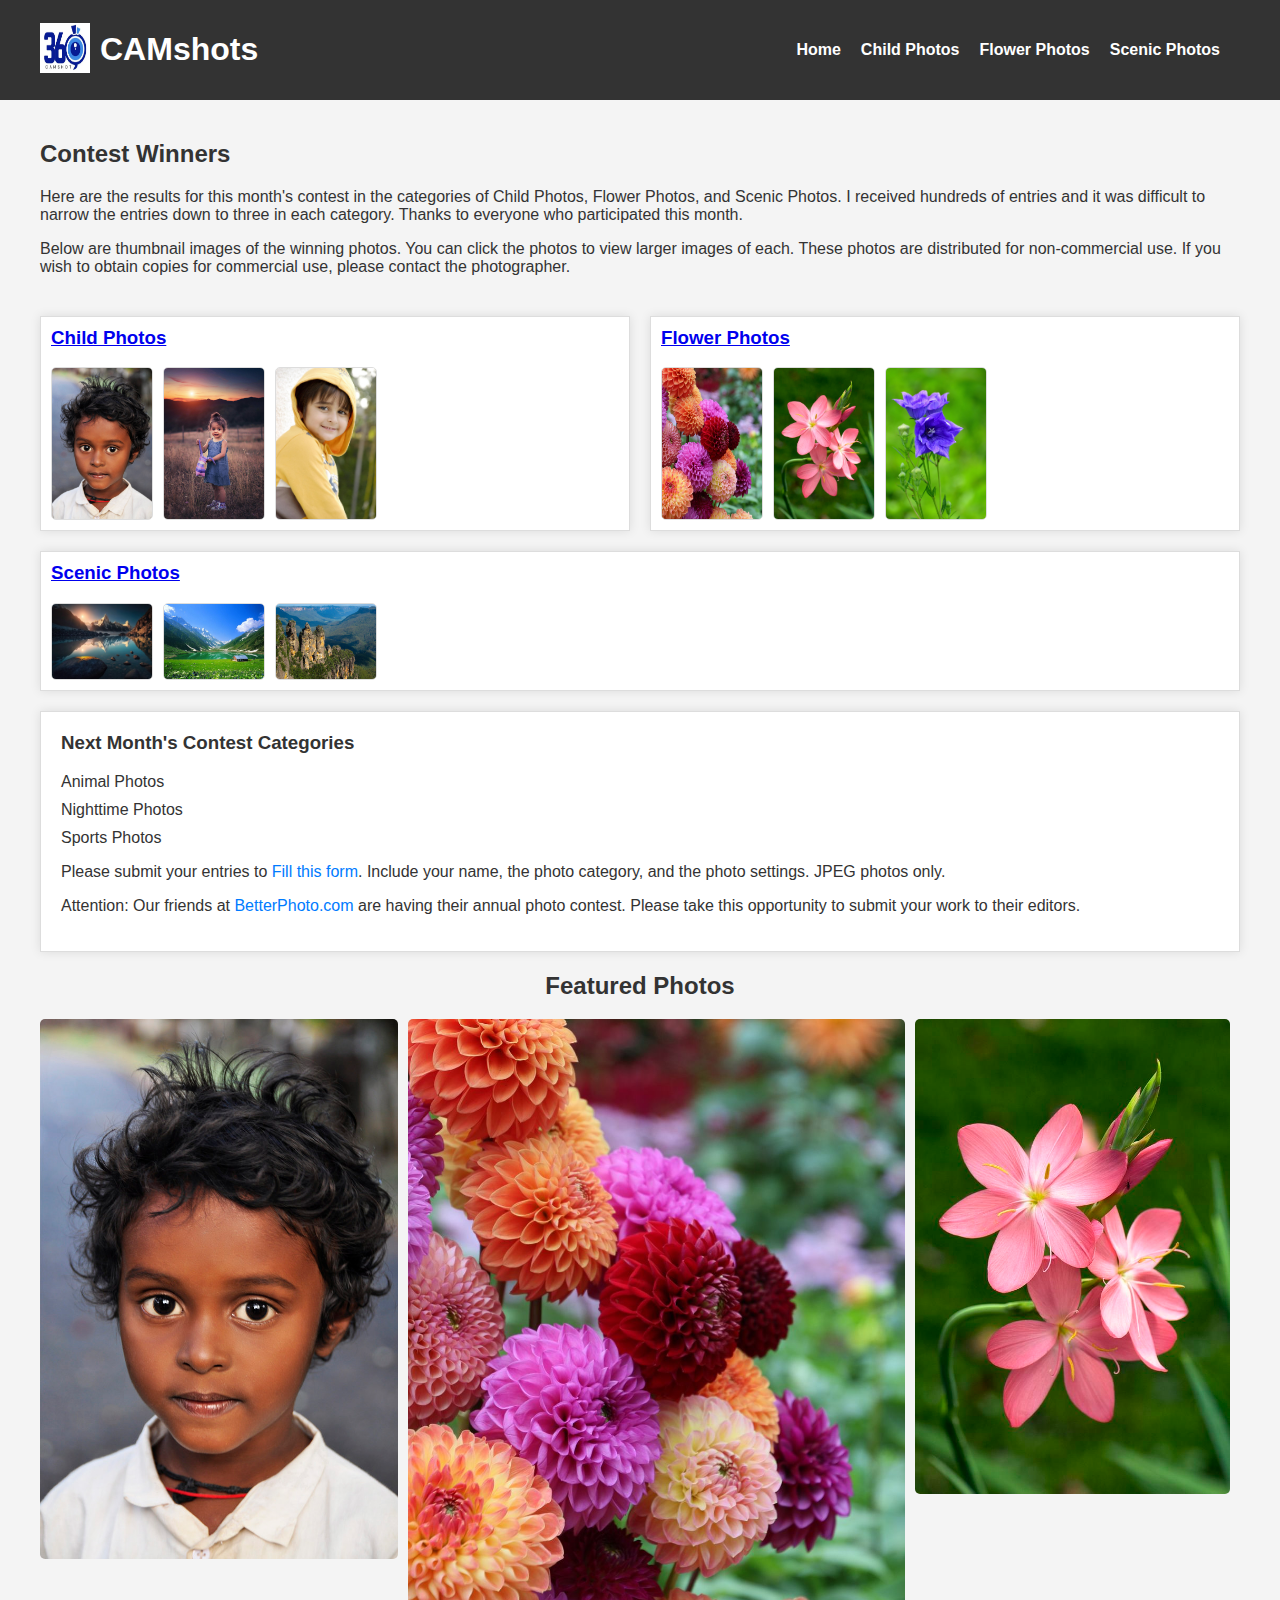
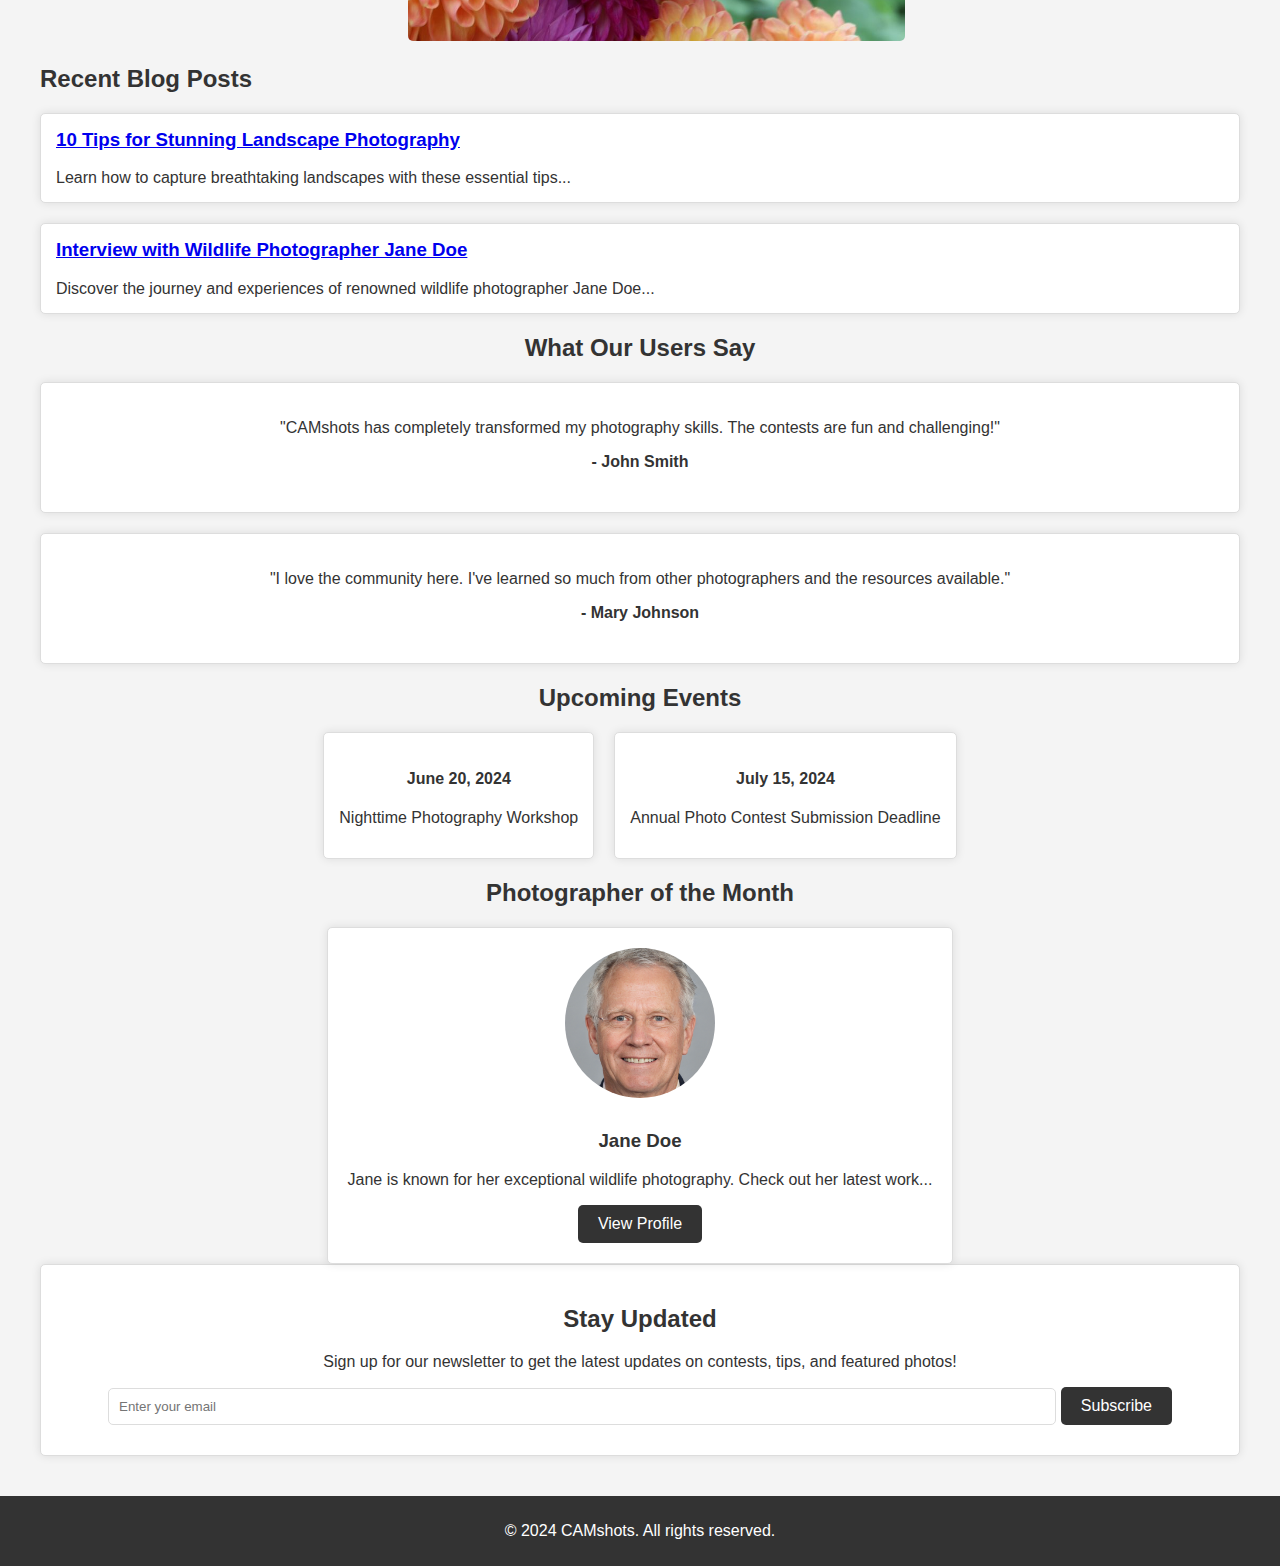
==== index.html @ e2c024f7 "Add files via upload" ====
<!-- This website created by Melbourne Group2 -->
<!DOCTYPE html>
<html lang="en">
<head>
    <meta charset="UTF-8">
    <meta name="viewport" content="width=device-width, initial-scale=1.0">
    <title>CAMshots Photo Contest</title>
    <link rel="stylesheet" href="styles.css">
</head>
<body>
    <header>
        <!-- Logo section -->
        <div class="container">
            <div class="logo">
                <a href="index.html"> 
                    <img src="CAMshot_logo.png" alt="CAMshots Logo">
                  </a>
                <h1>CAMshots</h1>
            </div>
            <!-- Menu section -->
            <nav>
                <ul>
                  <li><a href="index.html">Home</a></li>
                  <li><a href="child_photos.html">Child Photos</a></li>
                  <li><a href="flower_photos.html">Flower Photos</a></li>
                  <li><a href="scenic_photos.html">Scenic Photos</a></li>
                </ul>
              </nav>
        </div>
    </header>
    <!-- Main Body Section-->
    <main>
        <div class="container">
            <section class="intro">
                <h2>Contest Winners</h2>
                <p>Here are the results for this month's contest in the categories of Child Photos, Flower Photos, and Scenic Photos. I received hundreds of entries and it was difficult to narrow the entries down to three in each category. Thanks to everyone who participated this month.</p>
                <p>Below are thumbnail images of the winning photos. You can click the photos to view larger images of each. These photos are distributed for non-commercial use. If you wish to obtain copies for commercial use, please contact the photographer.</p>
            </section>
            
            <section class="categories">
                <div class="category">
                    <h3><a href="child_photos.html">Child Photos</a></h3>
                    <div class="thumbnails">
                        <img src="child1.jpeg" alt="Child Photo 1">
                        <img src="child2.jpeg" alt="Child Photo 2">
                        <img src="child3.jpeg" alt="Child Photo 3">
                    </div>
                </div>
                <div class="category">
                    <h3><a href="flower_photos.html">Flower Photos</a></h3>
                    <div class="thumbnails">
                        <img src="flower1.jpeg" alt="Flower Photo 1">
                        <img src="flower2.jpeg" alt="Flower Photo 2">
                        <img src="flower3.jpeg" alt="Flower Photo 3">
                    </div>
                </div>
                <div class="category">
                    <h3><a href="scenic_photos.html">Scenic Photos</a></h3>
                    <div class="thumbnails">
                        <img src="Scenic1.jpeg" alt="Scenic Photo 1">
                        <img src="Scenic2.jpeg" alt="Scenic Photo 2">
                        <img src="Scenic3.jpeg" alt="Scenic Photo 3">
                    </div>
                </div>
            </section>
            
            <aside class="next-contest">
                <h3>Next Month's Contest Categories</h3>
                <ul>
                    <li>Animal Photos</li>
                    <li>Nighttime Photos</li>
                    <li>Sports Photos</li>
                </ul>
                <p>Please submit your entries to <a href="submit_photo.html">Fill this form</a>. Include your name, the photo category, and the photo settings. JPEG photos only.</p>
                <p>Attention: Our friends at <a href="https://www.betterphoto.com" target="_blank">BetterPhoto.com</a> are having their annual photo contest. Please take this opportunity to submit your work to their editors.</p>
            </aside>
        </div>
        <div class="container">
            <!-- Featured Photos Carousel -->
            <section class="carousel">
                <h2>Featured Photos</h2>
                <div class="carousel-container">
                    <!-- carousel items here -->
                    <div class="carousel-item"><img src="child1.jpeg" alt="Featured Photo 1"></div>
                    <div class="carousel-item"><img src="flower1.jpeg" alt="Featured Photo 2"></div>
                    <div class="carousel-item"><img src="flower2.jpeg" alt="Featured Photo 3"></div>
                </div>
            </section>

            <!-- Recent Blog Posts -->
            <section class="blog-posts">
                <h2>Recent Blog Posts</h2>
                <div class="blog-container">
                    <div class="blog-post">
                        <h3><a href="#">10 Tips for Stunning Landscape Photography</a></h3>
                        <p>Learn how to capture breathtaking landscapes with these essential tips...</p>
                    </div>
                    <div class="blog-post">
                        <h3><a href="#">Interview with Wildlife Photographer Jane Doe</a></h3>
                        <p>Discover the journey and experiences of renowned wildlife photographer Jane Doe...</p>
                    </div>
                </div>
            </section>

            <!-- User Review/testimonials -->
            <section class="testimonials">
                <h2>What Our Users Say</h2>
                <div class="testimonial">
                    <p>"CAMshots has completely transformed my photography skills. The contests are fun and challenging!"</p>
                    <h4>- John Smith</h4>
                </div>
                <div class="testimonial">
                    <p>"I love the community here. I've learned so much from other photographers and the resources available."</p>
                    <h4>- Mary Johnson</h4>
                </div>
            </section>

            <!-- Upcoming Events Calendar -->
            <section class="events">
                <h2>Upcoming Events</h2>
                <div class="calendar">
                    <div class="event">
                        <h4>June 20, 2024</h4>
                        <p>Nighttime Photography Workshop</p>
                    </div>
                    <div class="event">
                        <h4>July 15, 2024</h4>
                        <p>Annual Photo Contest Submission Deadline</p>
                    </div>
                </div>
            </section>

            <!-- Photographer of the Month -->
            <section class="photographer-month">
                <h2>Photographer of the Month</h2>
                <div class="photographer-profile">
                    <img src="person1.jpeg" alt="Photographer of the Month">
                    <h3>Jane Doe</h3>
                    <p>Jane is known for her exceptional wildlife photography. Check out her latest work...</p>
                    <a href="photographer_profile.html" class="button">View Profile</a>
                </div>
            </section>

            <!-- Newsletter Signup -->
            <section class="newsletter">
                <h2>Stay Updated</h2>
                <p>Sign up for our newsletter to get the latest updates on contests, tips, and featured photos!</p>
                <form action="thank_you.html" method="POST">
                    <input type="email" name="email" placeholder="Enter your email" required>
                    <button type="submit">Subscribe</button>
                </form>
            </section>
        </div>
    </main>
    <footer>
        <div class="container">
            <p>&copy; 2024 CAMshots. All rights reserved.</p>
        </div>
    </footer>
</body>
</html>
---- styles.css ----
/* Reset and basic styling */
body {
    font-family: Arial, sans-serif;
    margin: 0;
    padding: 0;
    background-color: #f4f4f4;
    color: #333;
}

.container {
    max-width: 1200px;
    margin: 0 auto;
    padding: 0 20px;
}

/* Header styles */
header {
    background-color: #333;
    color: #fff;
    padding: 10px 0;
}

header .container {
    display: flex;
    justify-content: space-between;
    align-items: center;
}

header .logo {
    display: flex;
    align-items: center;
}

header .logo img {
    width: 50px;
    height: 50px;
    margin-right: 10px;
}

header nav ul {
    list-style: none;
    padding: 0;
    margin: 0;
    display: flex;
}

header nav ul li {
    margin-right: 20px;
}

header nav ul li a {
    text-decoration: none;
    color: #fff;
    font-weight: bold;
}

header nav ul li a:hover {
    color: #ff9800;
}

/* Main content styles */
main {
    padding: 20px 0;
}

.intro {
    margin-bottom: 40px;
}

.categories {
    display: flex;
    flex-wrap: wrap;
    gap: 20px;
}

.category {
    flex: 1 1 calc(33.333% - 20px);
    background-color: #fff;
    border: 1px solid #ddd;
    padding: 10px;
    box-shadow: 0 0 10px rgba(0, 0, 0, 0.1);
}

.category h3 {
    margin-top: 0;
}

.thumbnails {
    display: flex;
    flex-wrap: wrap;
    gap: 10px;
}

.thumbnails img {
    width: 100%;
    max-width: 100px;
    height: auto;
    border: 1px solid #ddd;
    border-radius: 5px;
    transition: transform 0.3s;
}

.thumbnails img:hover {
    transform: scale(1.05);
}

.next-contest {
    background-color: #fff;
    border: 1px solid #ddd;
    padding: 20px;
    box-shadow: 0 0 10px rgba(0, 0, 0, 0.1);
    margin-top: 20px;
}

.next-contest h3 {
    margin-top: 0;
}

.next-contest ul {
    list-style: none;
    padding: 0;
}

.next-contest ul li {
    margin-bottom: 10px;
}

.next-contest a {
    color: #007bff;
    text-decoration: none;
}

.next-contest a:hover {
    text-decoration: underline;
}

/* Footer styles */
footer {
    background-color: #333;
    color: #fff;
    text-align: center;
    padding: 10px 0;
    margin-top: 20px;
}

/* Additional styles (assuming they are part of the consolidated CSS) */
.section {
    margin-bottom: 40px;
}

.gallery {
    display: flex;
    flex-wrap: wrap;
    gap: 20px;
}

.gallery img {
    width: 100%;
    max-width: 300px;
    height: auto;
    border: 1px solid #ddd;
    border-radius: 5px;
    transition: transform 0.3s;
}

.gallery img:hover {
    transform: scale(1.05);
}

.submit-photo {
    background-color: #fff;
    border: 1px solid #ddd;
    padding: 20px;
    box-shadow: 0 0 10px rgba(0, 0, 0, 0.1);
    margin-top: 20px;
}

.submit-photo h2 {
    margin-top: 0;
}

.form-group {
    margin-bottom: 20px;
}

.form-group label {
    display: block;
    margin-bottom: 5px;
    font-weight: bold;
}

.form-group input,
.form-group select,
.form-group textarea {
    width: 100%;
    padding: 10px;
    border: 1px solid #ddd;
    border-radius: 5px;
    box-sizing: border-box;
}

.form-group input[type="file"] {
    padding: 3px;
}

button {
    background-color: #333;
    color: #fff;
    padding: 10px 20px;
    border: none;
    border-radius: 5px;
    cursor: pointer;
    font-size: 16px;
}

button:hover {
    background-color: #ff9800;
}

/* Specific section styles */
.carousel {
    text-align: center;
}

.carousel-container {
    display: flex;
    overflow-x: scroll;
}

.carousel-item {
    min-width: 300px;
    margin-right: 10px;
}

.carousel-item img {
    width: 100%;
    height: auto;
    border-radius: 5px;
}

.blog-container {
    display: flex;
    flex-wrap: wrap;
    gap: 20px;
}

.blog-post {
    background-color: #fff;
    padding: 15px;
    border: 1px solid #ddd;
    border-radius: 5px;
    flex: 1 1 calc(50% - 20px);
    box-shadow: 0 0 10px rgba(0, 0, 0, 0.1);
}

.blog-post h3 {
    margin-top: 0;
}

.blog-post p {
    margin-bottom: 0;
}

.testimonials {
    text-align: center;
}

.testimonial {
    background-color: #fff;
    padding: 20px;
    border: 1px solid #ddd;
    border-radius: 5px;
    box-shadow: 0 0 10px rgba(0, 0, 0, 0.1);
    margin-bottom: 20px;
}

.testimonial h4 {
    margin-top: 10px;
    font-weight: bold;
}

.events {
    text-align: center;
}

.calendar {
    display: flex;
    flex-wrap: wrap;
    gap: 20px;
    justify-content: center;
}

.event {
    background-color: #fff;
    padding: 15px;
    border: 1px solid #ddd;
    border-radius: 5px;
    box-shadow: 0 0 10px rgba(0, 0, 0, 0.1);
}

.photographer-month {
    text-align: center;
}

.photographer-profile {
    background-color: #fff;
    padding: 20px;
    border: 1px solid #ddd;
    border-radius: 5px;
    box-shadow: 0 0 10px rgba(0, 0, 0, 0.1);
    display: inline-block;
}

.photographer-profile img {
    width: 150px;
    height: 150px;
    border-radius: 50%;
    margin-bottom: 10px;
}

.newsletter {
    text-align: center;
    background-color: #fff;
    padding: 20px;
    border: 1px solid #ddd;
    border-radius: 5px;
    box-shadow: 0 0 10px rgba(0, 0, 0, 0.1);
}

.newsletter input[type="email"] {
    width: 80%;
    padding: 10px;
    border: 1px solid #ddd;
    border-radius: 5px;
    margin-bottom: 10px;
}

/* Button styles */
.button {
    background-color: #333;
    color: #fff;
    padding: 10px 20px;
    border: none;
    border-radius: 5px;
    cursor: pointer;
    font-size: 16px;
    text-decoration: none;
    display: inline-block;
}

.button:hover {
    background-color: #ff9800;
}
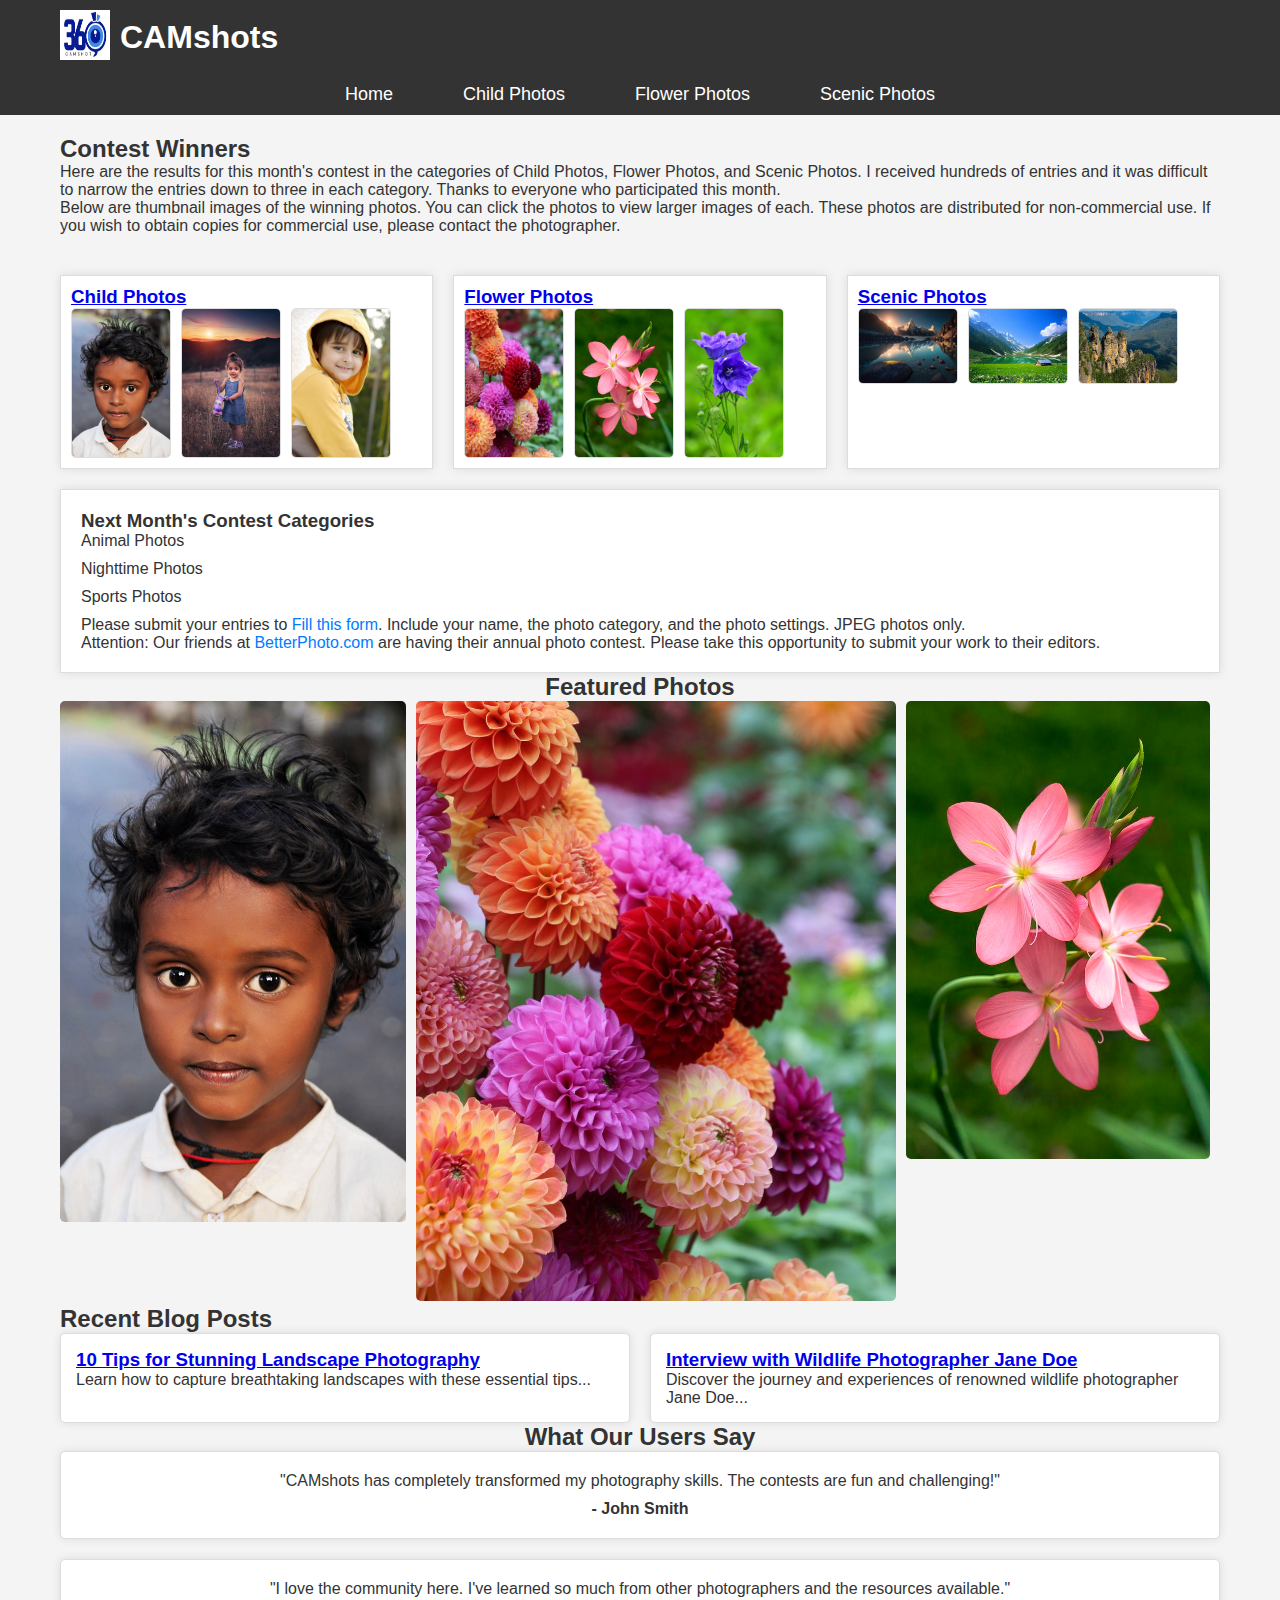
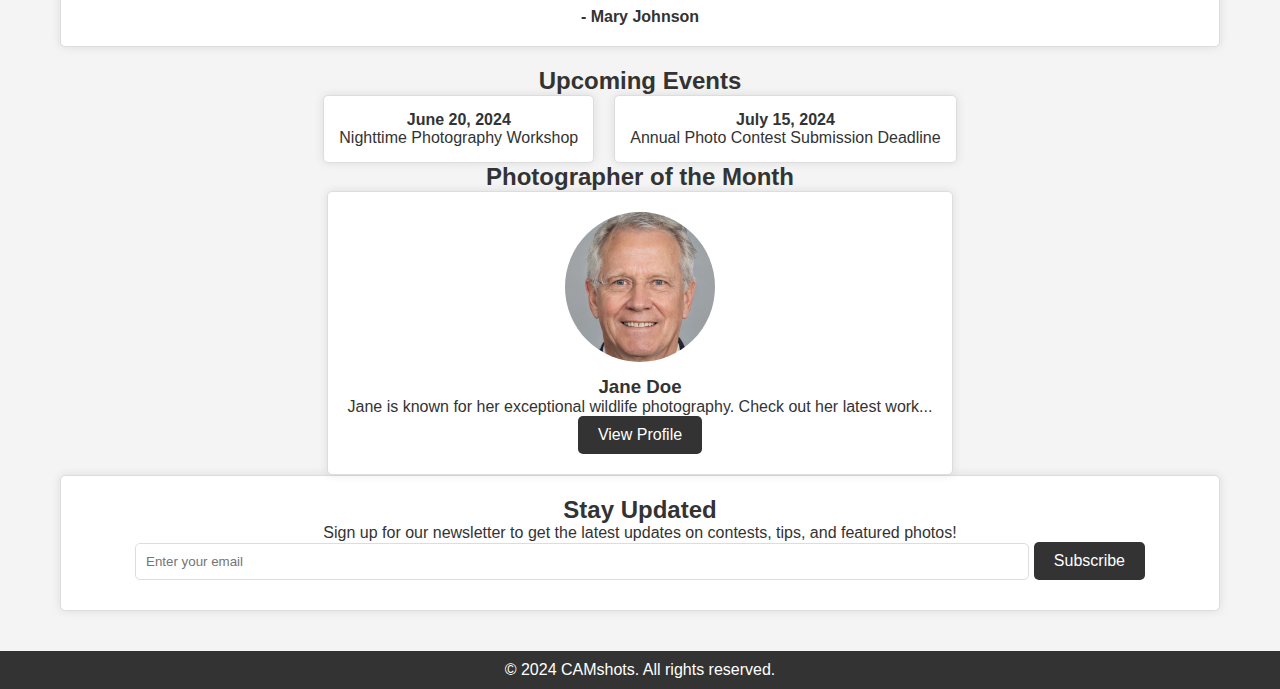
==== commit 2a1e4837: "Add files via upload" ====
--- a/index.html
+++ b/index.html
@@ -17,17 +17,16 @@
                   </a>
                 <h1>CAMshots</h1>
             </div>
-            <!-- Menu section -->
-            <nav>
-                <ul>
-                  <li><a href="index.html">Home</a></li>
-                  <li><a href="child_photos.html">Child Photos</a></li>
-                  <li><a href="flower_photos.html">Flower Photos</a></li>
-                  <li><a href="scenic_photos.html">Scenic Photos</a></li>
-                </ul>
-              </nav>
         </div>
     </header>
+    <nav>
+        <ul>
+            <li><a href="index.html">Home</a></li>
+            <li><a href="child_photos.html">Child Photos</a></li>
+            <li><a href="flower_photos.html">Flower Photos</a></li>
+            <li><a href="scenic_photos.html">Scenic Photos</a></li>
+        </ul>
+    </nav>
     <!-- Main Body Section-->
     <main>
         <div class="container">
--- a/styles.css
+++ b/styles.css
@@ -53,6 +53,54 @@
     color: #fff;
     font-weight: bold;
 }
+/* General reset for margin and padding */
+* {
+    margin: 0;
+    padding: 0;
+    box-sizing: border-box;
+}
+
+/* Styling for the navigation bar */
+nav {
+    background-color: #333;
+    padding: 10px 0;
+}
+
+nav ul {
+    list-style: none;
+    display: flex;
+    justify-content: center;
+}
+
+nav ul li {
+    margin: 0 15px;
+}
+
+nav ul li a {
+    text-decoration: none;
+    color: white;
+    font-size: 18px;
+    padding: 10px 20px;
+    transition: background-color 0.3s, color 0.3s;
+}
+
+nav ul li a:hover {
+    background-color: #555;
+    color: #ffcc00;
+    border-radius: 5px;
+}
+
+/* Responsive Design for smaller screens */
+@media (max-width: 600px) {
+    nav ul {
+        flex-direction: column;
+    }
+
+    nav ul li {
+        margin: 10px 0;
+    }
+}
+
 
 header nav ul li a:hover {
     color: #ff9800;
@@ -146,6 +194,7 @@
 /* Additional styles (assuming they are part of the consolidated CSS) */
 .section {
     margin-bottom: 40px;
+    float: right;
 }
 
 .gallery {
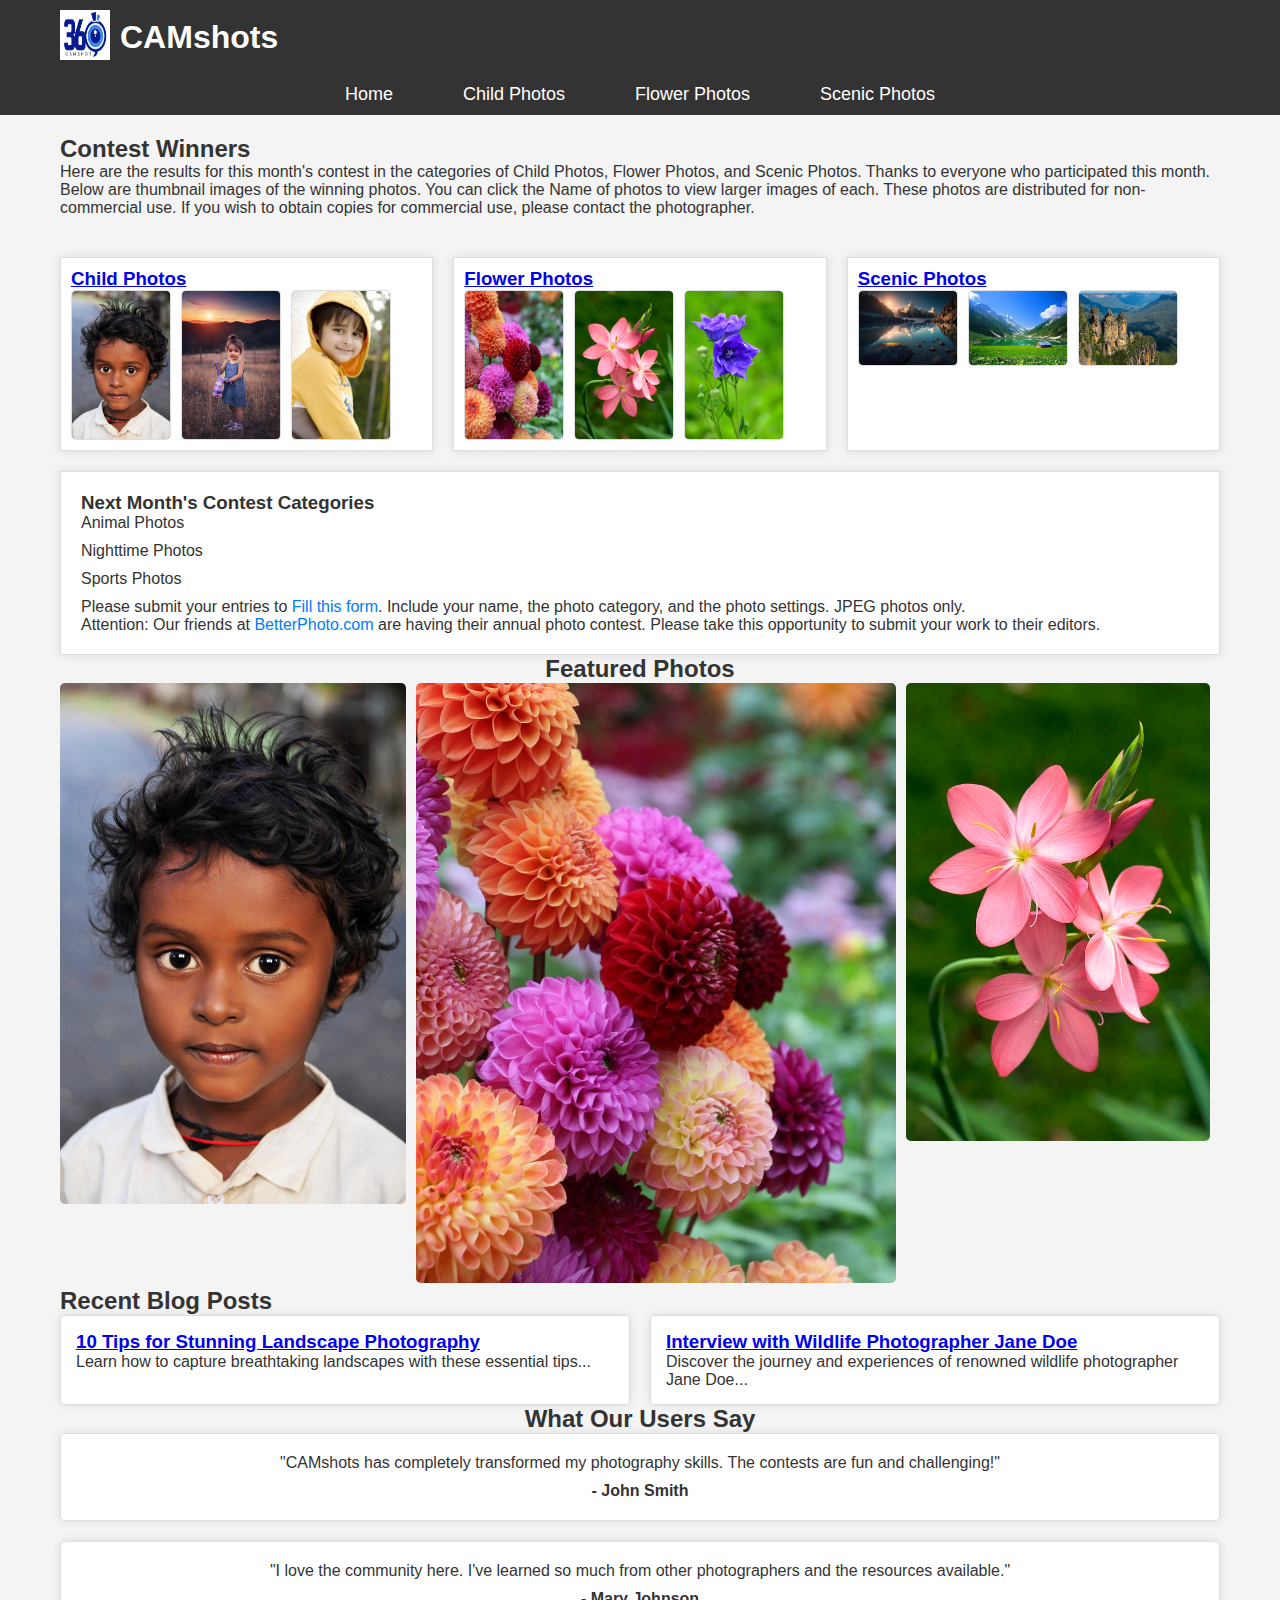
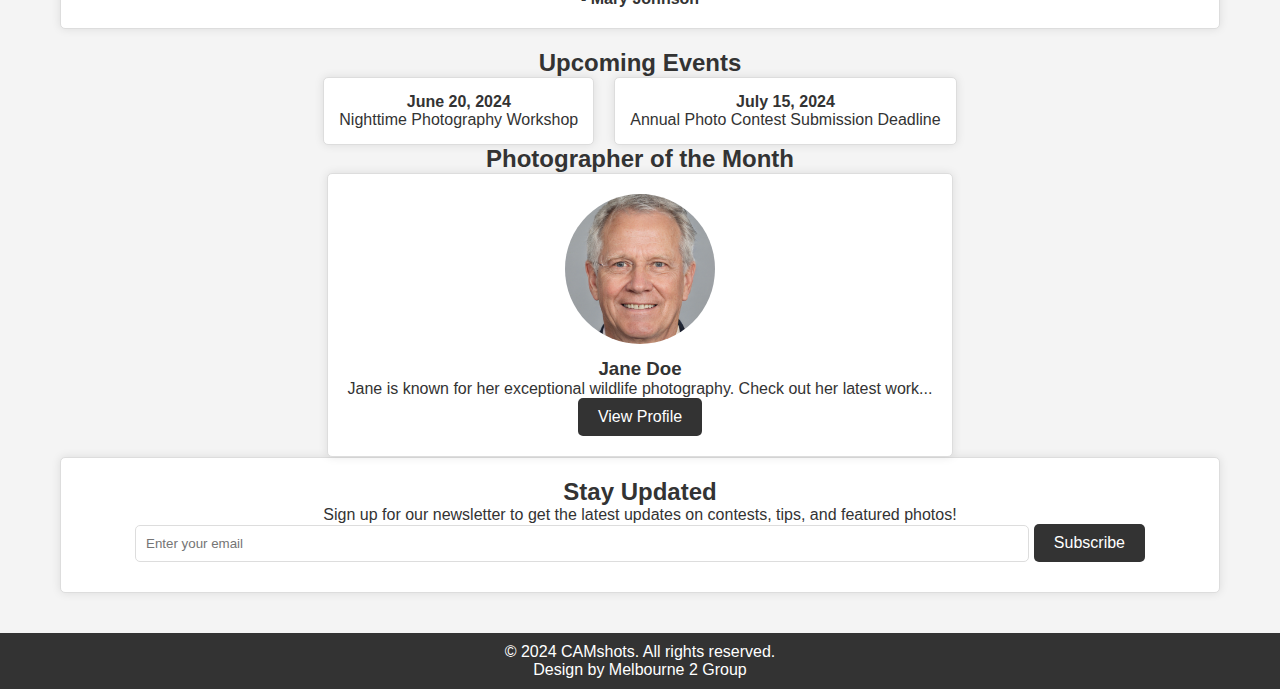
==== commit a7eac430: "Add files via upload" ====
--- a/index.html
+++ b/index.html
@@ -32,8 +32,8 @@
         <div class="container">
             <section class="intro">
                 <h2>Contest Winners</h2>
-                <p>Here are the results for this month's contest in the categories of Child Photos, Flower Photos, and Scenic Photos. I received hundreds of entries and it was difficult to narrow the entries down to three in each category. Thanks to everyone who participated this month.</p>
-                <p>Below are thumbnail images of the winning photos. You can click the photos to view larger images of each. These photos are distributed for non-commercial use. If you wish to obtain copies for commercial use, please contact the photographer.</p>
+                <p>Here are the results for this month's contest in the categories of Child Photos, Flower Photos, and Scenic Photos. Thanks to everyone who participated this month.</p>
+                <p>Below are thumbnail images of the winning photos. You can click the Name of photos to view larger images of each. These photos are distributed for non-commercial use. If you wish to obtain copies for commercial use, please contact the photographer.</p>
             </section>
             
             <section class="categories">
@@ -154,6 +154,7 @@
     <footer>
         <div class="container">
             <p>&copy; 2024 CAMshots. All rights reserved.</p>
+            <p>Design by Melbourne 2 Group</p>
         </div>
     </footer>
 </body>
